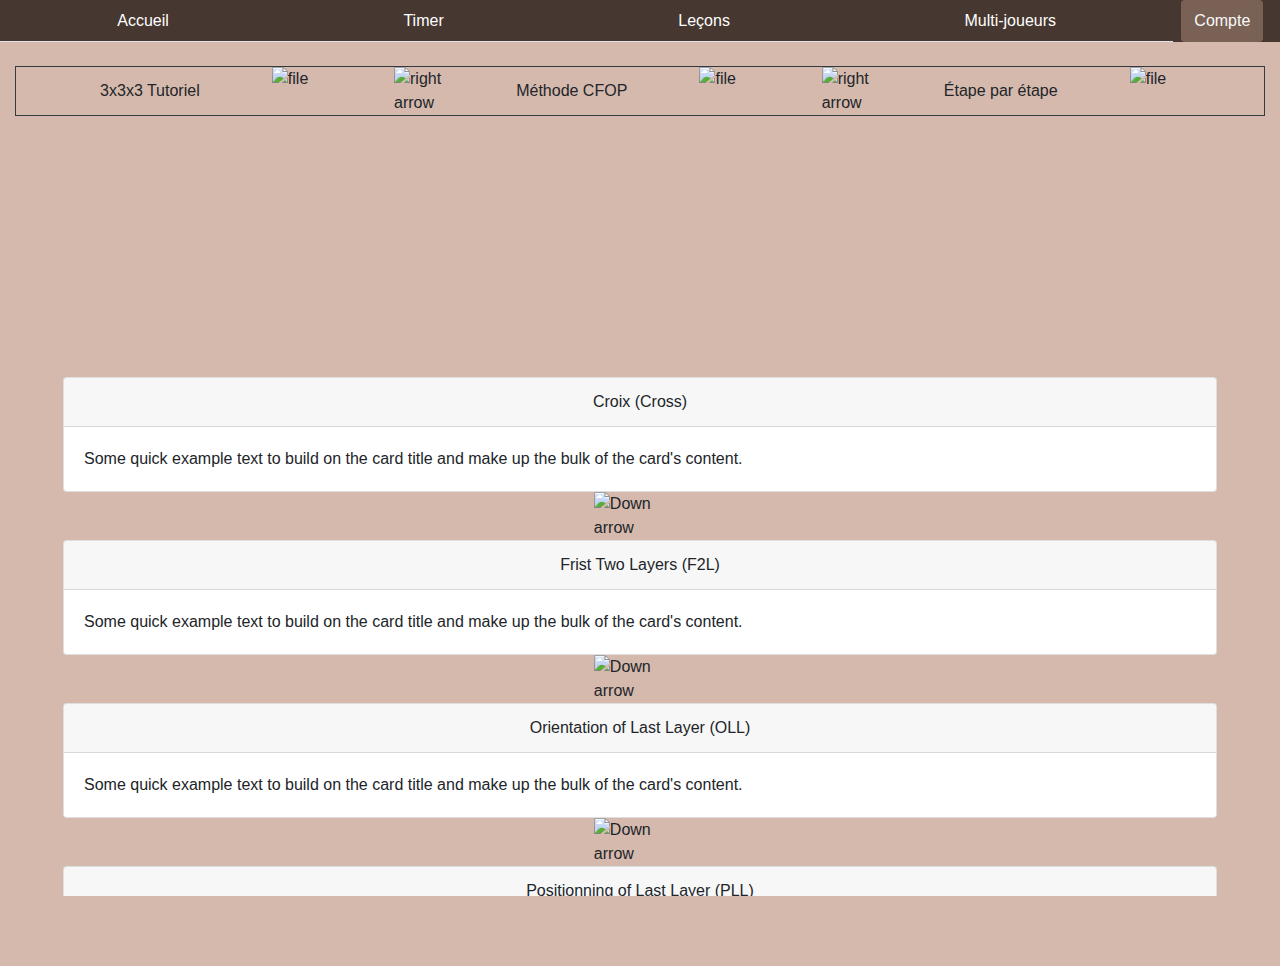
==== lesson.html @ 323f2aa7 "Ajout du timer et changement de la couleur 'khaki'" ====
<!DOCTYPE html>
<html lang="fr" dir="ltr">
<head>
  <title>Mon premier entraineur de Rubik's Cube</title>
  <meta charset="UTF-8">
  <meta name="viewport" content="width=device-width, initial-scale=1.0">
  <link rel="stylesheet" href="https://stackpath.bootstrapcdn.com/bootstrap/4.3.1/css/bootstrap.min.css" integrity="sha384-ggOyR0iXCbMQv3Xipma34MD+dH/1fQ784/j6cY/iJTQUOhcWr7x9JvoRxT2MZw1T" crossorigin="anonymous">
  <link rel="stylesheet" type="text/css" href="assets/css/lesson.css">
</head>

<body class="bg-khaki">

  <header class="bg-taupe row m-0">
    <!-- Nav tabs -->
    <div id="topTabs" class="col-11 p-0">
      <ul class="nav nav-tabs nav-fill">
        <li class="nav-item">
          <a class="nav-link" href="index.html">Accueil</a>
        </li>
        <li class="nav-item">
          <a class="nav-link" href="timer.html">Timer</a>
        </li>
        <li class="nav-item">
          <a class="nav-link" href="lesson.html">Leçons</a>
        </li>
        <li class="nav-item">
          <a class="nav-link" href="multiplayer.html">Multi-joueurs</a>
        </li>
      </ul>
    </div>
    <div class="col p-0 ml-2">
      <button type="submit" class="btn bg-taupe-light h-100"><a href="user.html" class="text-decoration-none text-light stretched-link">Compte</a></button>
    </div>
  </header>

  <div id="pageBody" class="container-fluid">
    <div id="topPagination" class="row mx-0 my-4 w-100 border border-dark">
      <div class="d-flex w-100 mx-5 justify-content-around">
        <h6 class="align-self-center m-0">3x3x3 Tutoriel</h6>
        <img src="https://image.flaticon.com/icons/svg/148/148953.svg" alt="file">
        <img src="https://image.flaticon.com/icons/svg/60/60949.svg" alt="right arrow">
        <h6 class="align-self-center m-0">Méthode CFOP</h6>
        <img src="https://image.flaticon.com/icons/svg/148/148953.svg" alt="file">
        <img src="https://image.flaticon.com/icons/svg/60/60949.svg" alt="right arrow">
        <h6 class="align-self-center m-0">Étape par étape</h6>
        <img src="https://image.flaticon.com/icons/svg/148/148953.svg" alt="file">
      </div>
    </div>
    <div id="lessonContainer">
      <div id="lessons" class="row mx-0 px-5 w-100 d-flex flex-column flex-nowrap justify-content-center">
        <div class="card">
          <div class="card-header text-center">Croix (Cross)</div>
          <div class="card-body">
            <p class="card-text">
              Some quick example text to build on the card title
              and make up the bulk of the card's content.
            </p>
          </div>
        </div>
        <img class="mx-auto" src="https://image.flaticon.com/icons/svg/59/59690.svg" alt="Down arrow">
        <div class="card">
          <div class="card-header text-center">Frist Two Layers (F2L)</div>
          <div class="card-body">
            <p class="card-text">
              Some quick example text to build on the card title
              and make up the bulk of the card's content.
            </p>
          </div>
        </div>
        <img class="mx-auto" src="https://image.flaticon.com/icons/svg/59/59690.svg" alt="Down arrow">
        <div class="card">
          <div class="card-header text-center">Orientation of Last Layer (OLL)</div>
          <div class="card-body">
            <p class="card-text">
              Some quick example text to build on the card title
              and make up the bulk of the card's content.
            </p>
          </div>
        </div>
        <img class="mx-auto" src="https://image.flaticon.com/icons/svg/59/59690.svg" alt="Down arrow">
        <div class="card mb-4">
          <div class="card-header text-center">Positionning of Last Layer (PLL)</div>
          <div class="card-body">
            <div class="card-text">
              Some quick example text to build on the card title
              and make up the bulk of the card's content.
              <img class="lessonImage" src="https://image.flaticon.com/icons/svg/2285/2285806.svg" alt="cube">
            </div>
          </div>
        </div>
    </div>
    </div>
  </div>
  <script src="https://ajax.googleapis.com/ajax/libs/jquery/3.4.1/jquery.min.js"></script>
  <script src="https://cdnjs.cloudflare.com/ajax/libs/popper.js/1.14.7/umd/popper.min.js"></script>
  <script src="https://maxcdn.bootstrapcdn.com/bootstrap/4.3.1/js/bootstrap.min.js"></script>
  <script src="assets/js/lesson.js"></script>
</body>
</html>
---- assets/css/lesson.css ----
html, body {
  max-width: 100vw;
  scroll-behavior: smooth;
  overflow: hidden;
}
body {
  max-height: 100vh;
}
.bg-silver {
  background-color: #D3C0B8;
}
.bg-khaki {
  background-color: #D5B9AD;
}
.bg-copper {
  background-color: #BF6B44;
}
.bg-taupe-light {
  background-color: #7A6155;
}
.bg-taupe {
  background-color: #463730;
}
header {
  display: none;
}
#topTabs a {
  color: white;
}
#topPagination img {
  width: 50px;
}
#pageBody {
  height: 100vh;
}
#lessons {
  overflow-y: scroll;
  height: 84vh;
}
/* Bug avec l'overflow, margin-top necessaire mais pas viable */
#lessons .card:first-child {
  margin-top: 30%;
}
#lessonContainer img {
  width: 8%;
}
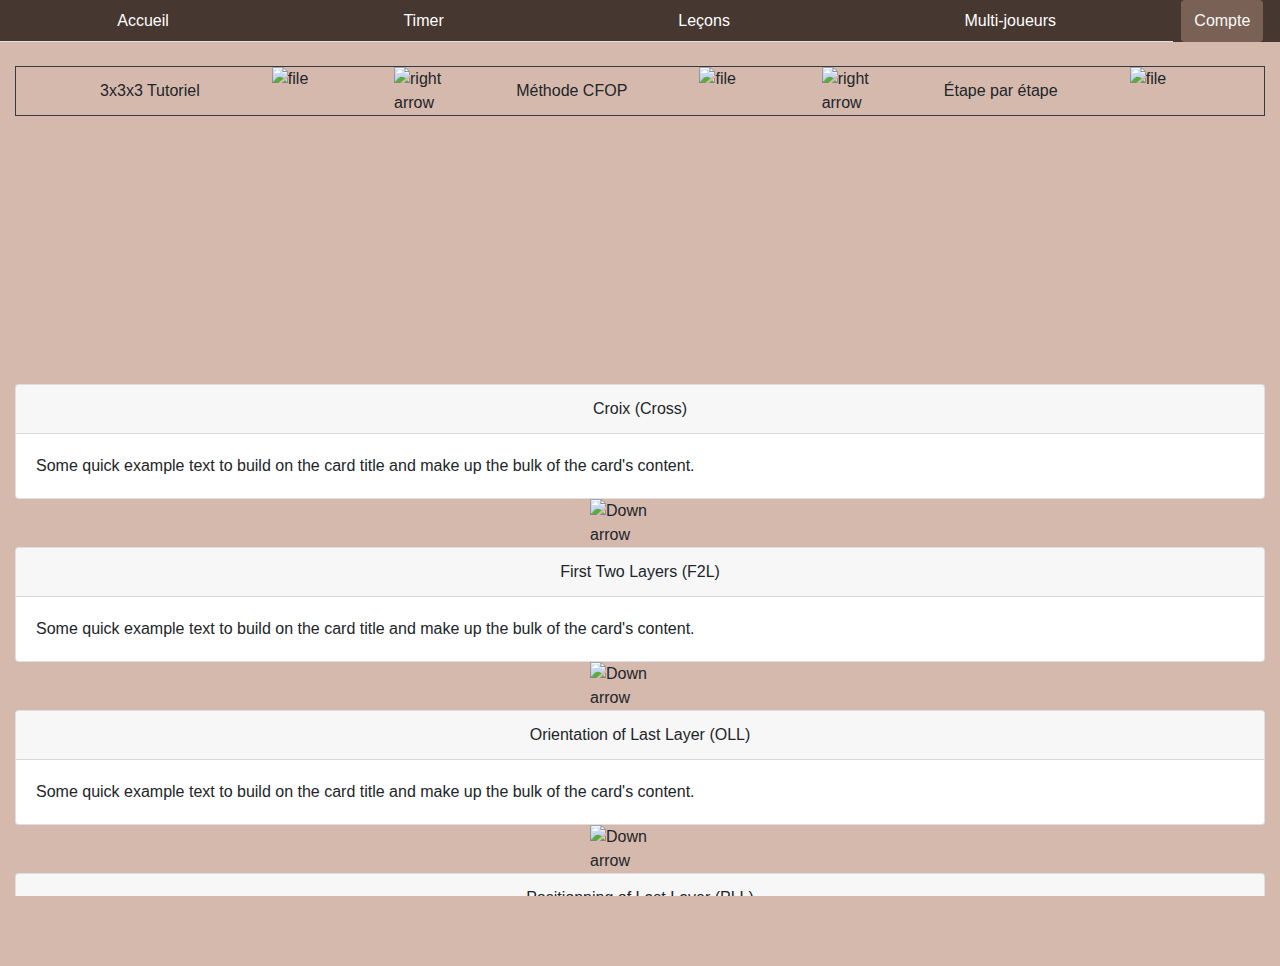
==== commit ee4d980a: "Correction des commentaires et de la syntaxe" ====
--- a/lesson.html
+++ b/lesson.html
@@ -1,13 +1,13 @@
 <!DOCTYPE html>
 <html lang="fr" dir="ltr">
 <head>
-  <title>Mon premier entraineur de Rubik's Cube</title>
+  <!-- ³ = alt + 0179 -->
+  <title>Leçons - Solution³</title>
   <meta charset="UTF-8">
   <meta name="viewport" content="width=device-width, initial-scale=1.0">
   <link rel="stylesheet" href="https://stackpath.bootstrapcdn.com/bootstrap/4.3.1/css/bootstrap.min.css" integrity="sha384-ggOyR0iXCbMQv3Xipma34MD+dH/1fQ784/j6cY/iJTQUOhcWr7x9JvoRxT2MZw1T" crossorigin="anonymous">
   <link rel="stylesheet" type="text/css" href="assets/css/lesson.css">
 </head>
-
 <body class="bg-khaki">
 
   <header class="bg-taupe row m-0">
@@ -32,7 +32,7 @@
       <button type="submit" class="btn bg-taupe-light h-100"><a href="user.html" class="text-decoration-none text-light stretched-link">Compte</a></button>
     </div>
   </header>
-
+  <!-- Top pagination  -->
   <div id="pageBody" class="container-fluid">
     <div id="topPagination" class="row mx-0 my-4 w-100 border border-dark">
       <div class="d-flex w-100 mx-5 justify-content-around">
@@ -47,9 +47,9 @@
       </div>
     </div>
     <div id="lessonContainer">
-      <div id="lessons" class="row mx-0 px-5 w-100 d-flex flex-column flex-nowrap justify-content-center">
+      <div id="lessons" class="row mx-0 w-100 d-flex flex-column flex-nowrap justify-content-center">
         <div class="card">
-          <div class="card-header text-center">Croix (Cross)</div>
+          <p class="card-header text-center">Croix (Cross)</p>
           <div class="card-body">
             <p class="card-text">
               Some quick example text to build on the card title
@@ -59,7 +59,7 @@
         </div>
         <img class="mx-auto" src="https://image.flaticon.com/icons/svg/59/59690.svg" alt="Down arrow">
         <div class="card">
-          <div class="card-header text-center">Frist Two Layers (F2L)</div>
+          <p class="card-header text-center">First Two Layers (F2L)</p>
           <div class="card-body">
             <p class="card-text">
               Some quick example text to build on the card title
@@ -69,7 +69,7 @@
         </div>
         <img class="mx-auto" src="https://image.flaticon.com/icons/svg/59/59690.svg" alt="Down arrow">
         <div class="card">
-          <div class="card-header text-center">Orientation of Last Layer (OLL)</div>
+          <p class="card-header text-center">Orientation of Last Layer (OLL)</p>
           <div class="card-body">
             <p class="card-text">
               Some quick example text to build on the card title
@@ -79,11 +79,13 @@
         </div>
         <img class="mx-auto" src="https://image.flaticon.com/icons/svg/59/59690.svg" alt="Down arrow">
         <div class="card mb-4">
-          <div class="card-header text-center">Positionning of Last Layer (PLL)</div>
+          <p class="card-header text-center">Positionning of Last Layer (PLL)</p>
           <div class="card-body">
-            <div class="card-text">
-              Some quick example text to build on the card title
-              and make up the bulk of the card's content.
+            <div class="card-text d-flex">
+              <p class="card-text">
+                Some quick example text to build on the card title
+                and make up the bulk of the card's content.
+              </p>
               <img class="lessonImage" src="https://image.flaticon.com/icons/svg/2285/2285806.svg" alt="cube">
             </div>
           </div>
@@ -91,6 +93,7 @@
     </div>
     </div>
   </div>
+  <!-- Mandatory last script links -->
   <script src="https://ajax.googleapis.com/ajax/libs/jquery/3.4.1/jquery.min.js"></script>
   <script src="https://cdnjs.cloudflare.com/ajax/libs/popper.js/1.14.7/umd/popper.min.js"></script>
   <script src="https://maxcdn.bootstrapcdn.com/bootstrap/4.3.1/js/bootstrap.min.js"></script>
--- a/assets/css/lesson.css
+++ b/assets/css/lesson.css
@@ -6,6 +6,7 @@
 body {
   max-height: 100vh;
 }
+/* Personnalised color palette */
 .bg-silver {
   background-color: #D3C0B8;
 }
@@ -21,6 +22,7 @@
 .bg-taupe {
   background-color: #463730;
 }
+/* Personnalised color palette */
 header {
   display: none;
 }
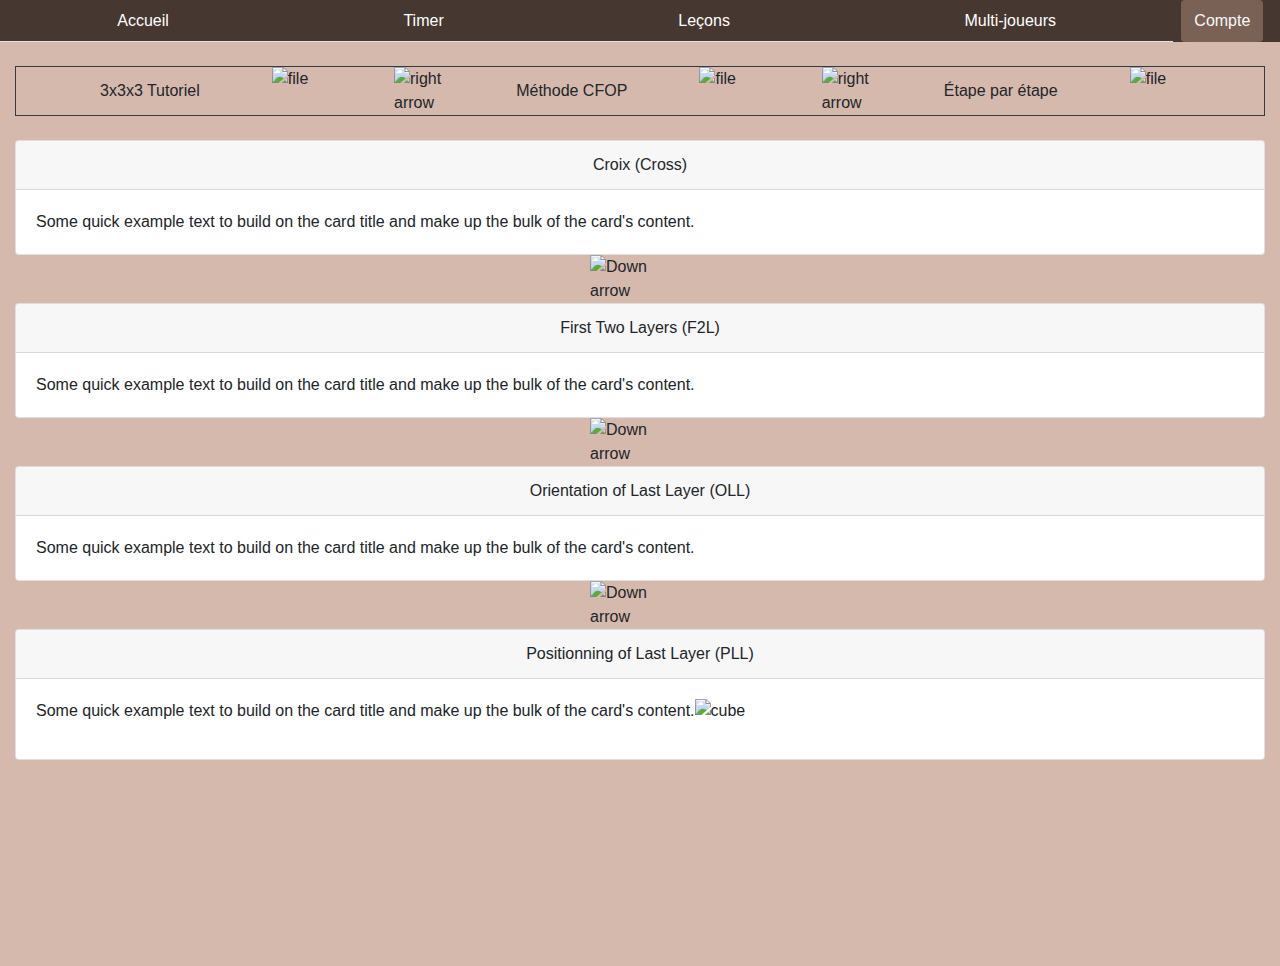
==== commit c4266748: "Page leçons responsive ( sauf top menu )" ====
--- a/lesson.html
+++ b/lesson.html
@@ -90,7 +90,7 @@
             </div>
           </div>
         </div>
-    </div>
+      </div>
     </div>
   </div>
   <!-- Mandatory last script links -->
--- a/assets/css/lesson.css
+++ b/assets/css/lesson.css
@@ -1,7 +1,7 @@
 html, body {
   max-width: 100vw;
   scroll-behavior: smooth;
-  overflow: hidden;
+  overflow-x: hidden;
 }
 body {
   max-height: 100vh;
@@ -35,14 +35,25 @@
 #pageBody {
   height: 100vh;
 }
-#lessons {
-  overflow-y: scroll;
-  height: 84vh;
-}
-/* Bug avec l'overflow, margin-top necessaire mais pas viable */
-#lessons .card:first-child {
-  margin-top: 30%;
-}
 #lessonContainer img {
   width: 8%;
 }
+/* Medial Queries */
+@media only screen and (max-width: 575px) {
+  img[alt='right arrow'] {
+    content: url('https://image.flaticon.com/icons/svg/2223/2223610.svg');
+  }
+  #topPagination div {
+    display: flex;
+    flex-direction: column;
+    align-items: center;
+  }
+  #topPagination img {
+    width: 30px;
+  }
+}
+@media only screen and (max-width: 768px) {
+  body {
+    padding-bottom: 5%;
+  }
+}
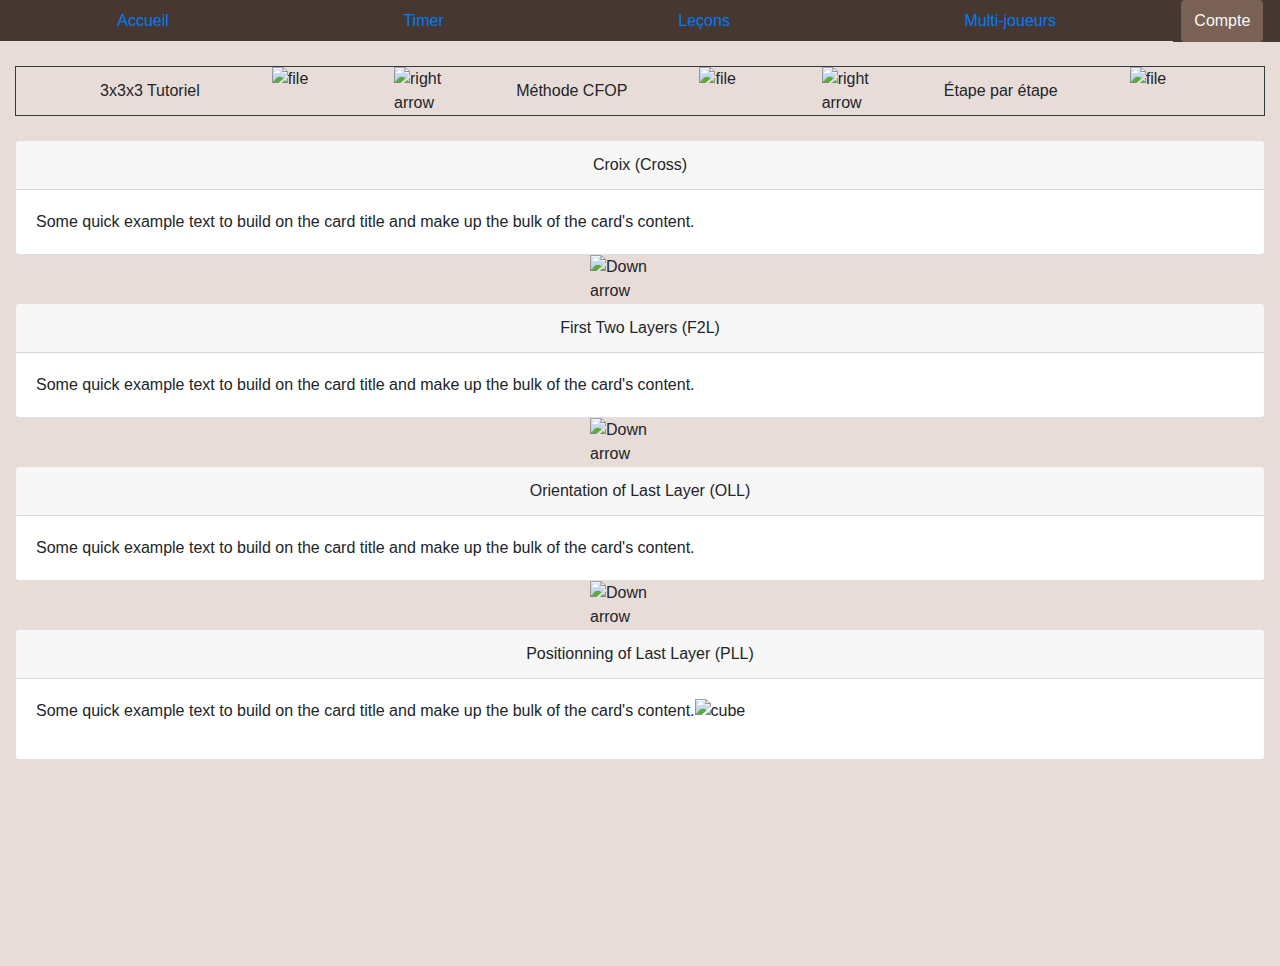
==== commit 2df93d24: "modification du css pour un meilleur rendu responive" ====
--- a/lesson.html
+++ b/lesson.html
@@ -6,9 +6,10 @@
   <meta charset="UTF-8">
   <meta name="viewport" content="width=device-width, initial-scale=1.0">
   <link rel="stylesheet" href="https://stackpath.bootstrapcdn.com/bootstrap/4.3.1/css/bootstrap.min.css" integrity="sha384-ggOyR0iXCbMQv3Xipma34MD+dH/1fQ784/j6cY/iJTQUOhcWr7x9JvoRxT2MZw1T" crossorigin="anonymous">
+  <link rel="stylesheet" type="text/css" href="assets/css/topMenu.css">
   <link rel="stylesheet" type="text/css" href="assets/css/lesson.css">
 </head>
-<body class="bg-khaki">
+<body class="bg-gainsboro">
 
   <header class="bg-taupe row m-0">
     <!-- Nav tabs -->
@@ -97,6 +98,7 @@
   <script src="https://ajax.googleapis.com/ajax/libs/jquery/3.4.1/jquery.min.js"></script>
   <script src="https://cdnjs.cloudflare.com/ajax/libs/popper.js/1.14.7/umd/popper.min.js"></script>
   <script src="https://maxcdn.bootstrapcdn.com/bootstrap/4.3.1/js/bootstrap.min.js"></script>
+  <script src="assets/js/topMenu.js"></script>
   <script src="assets/js/lesson.js"></script>
 </body>
 </html>
--- a/assets/css/lesson.css
+++ b/assets/css/lesson.css
@@ -8,10 +8,10 @@
 }
 /* Personnalised color palette */
 .bg-silver {
-  background-color: #D3C0B8;
+  background-color: #C1C1C1;
 }
-.bg-khaki {
-  background-color: #D5B9AD;
+.bg-gainsboro {
+  background-color: #E8DCD8;
 }
 .bg-copper {
   background-color: #BF6B44;
@@ -23,12 +23,6 @@
   background-color: #463730;
 }
 /* Personnalised color palette */
-header {
-  display: none;
-}
-#topTabs a {
-  color: white;
-}
 #topPagination img {
   width: 50px;
 }
@@ -39,6 +33,12 @@
   width: 8%;
 }
 /* Medial Queries */
+/* Mobile phone */
+@media only screen and (max-width: 768px) {
+  body {
+    padding-bottom: 5%;
+  }
+}
 @media only screen and (max-width: 575px) {
   img[alt='right arrow'] {
     content: url('https://image.flaticon.com/icons/svg/2223/2223610.svg');
@@ -52,8 +52,3 @@
     width: 30px;
   }
 }
-@media only screen and (max-width: 768px) {
-  body {
-    padding-bottom: 5%;
-  }
-}
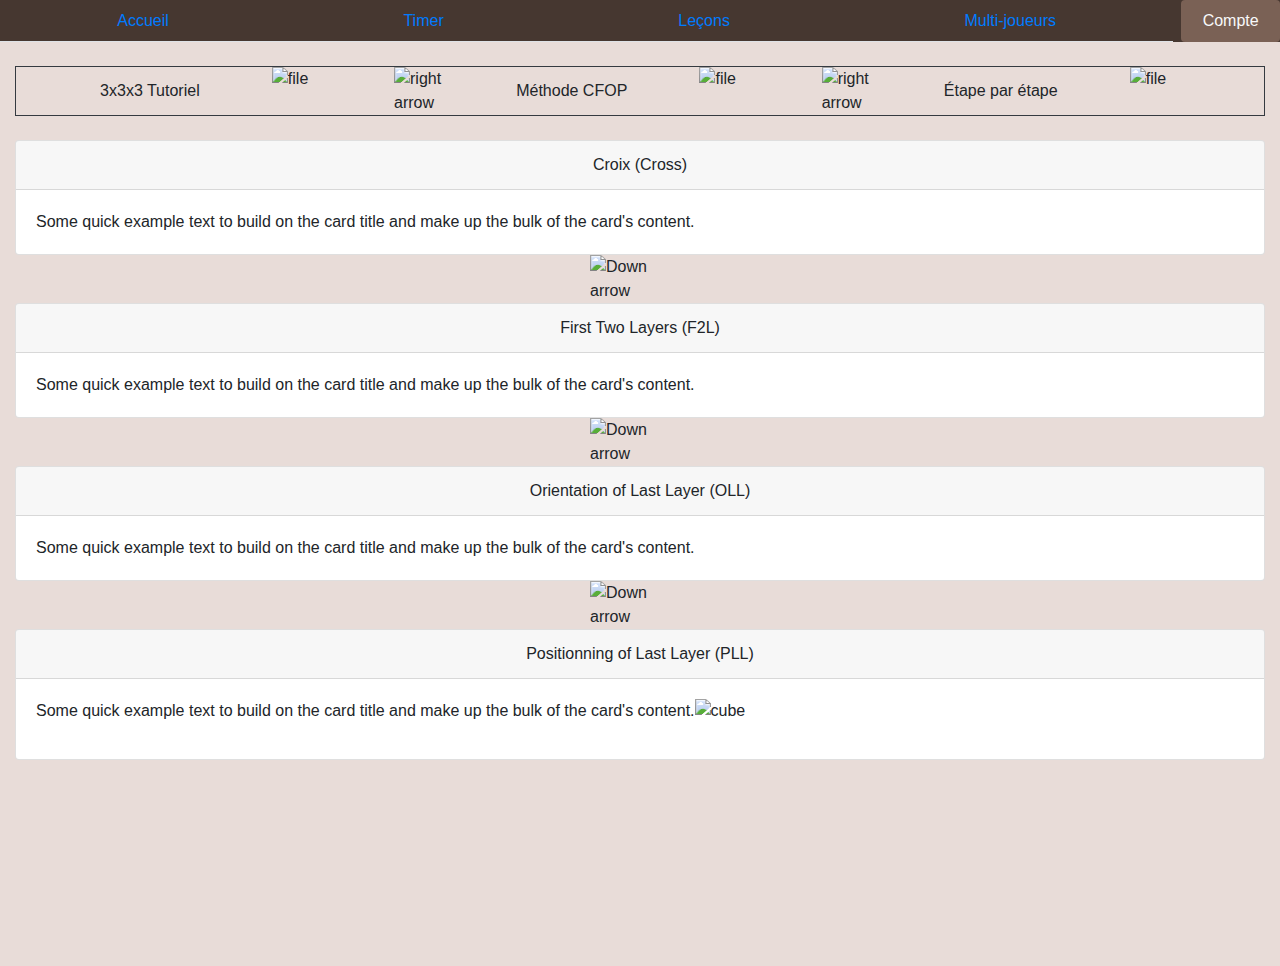
==== commit f62b801b: "Modification du bouton " compte " et ajout de auto pop-up dans timer.html" ====
--- a/lesson.html
+++ b/lesson.html
@@ -6,14 +6,14 @@
   <meta charset="UTF-8">
   <meta name="viewport" content="width=device-width, initial-scale=1.0">
   <link rel="stylesheet" href="https://stackpath.bootstrapcdn.com/bootstrap/4.3.1/css/bootstrap.min.css" integrity="sha384-ggOyR0iXCbMQv3Xipma34MD+dH/1fQ784/j6cY/iJTQUOhcWr7x9JvoRxT2MZw1T" crossorigin="anonymous">
-  <link rel="stylesheet" type="text/css" href="assets/css/topMenu.css">
+  <link rel="stylesheet" type="text/css" href="assets/css/header.css">
   <link rel="stylesheet" type="text/css" href="assets/css/lesson.css">
 </head>
 <body class="bg-gainsboro">
 
   <header class="bg-taupe row m-0">
     <!-- Nav tabs -->
-    <div id="topTabs" class="col-11 p-0">
+    <div id="topTabs" class="col-xl-11 col-md-10 col-9 p-0">
       <ul class="nav nav-tabs nav-fill">
         <li class="nav-item">
           <a class="nav-link" href="index.html">Accueil</a>
@@ -30,7 +30,7 @@
       </ul>
     </div>
     <div class="col p-0 ml-2">
-      <button type="submit" class="btn bg-taupe-light h-100"><a href="user.html" class="text-decoration-none text-light stretched-link">Compte</a></button>
+      <button type="submit" class="btn btn-block bg-taupe-light h-100"><a href="user.html" class="text-decoration-none text-light stretched-link">Compte</a></button>
     </div>
   </header>
   <!-- Top pagination  -->
@@ -98,7 +98,6 @@
   <script src="https://ajax.googleapis.com/ajax/libs/jquery/3.4.1/jquery.min.js"></script>
   <script src="https://cdnjs.cloudflare.com/ajax/libs/popper.js/1.14.7/umd/popper.min.js"></script>
   <script src="https://maxcdn.bootstrapcdn.com/bootstrap/4.3.1/js/bootstrap.min.js"></script>
-  <script src="assets/js/topMenu.js"></script>
-  <script src="assets/js/lesson.js"></script>
+  <script src="assets/js/header.js"></script>
 </body>
 </html>
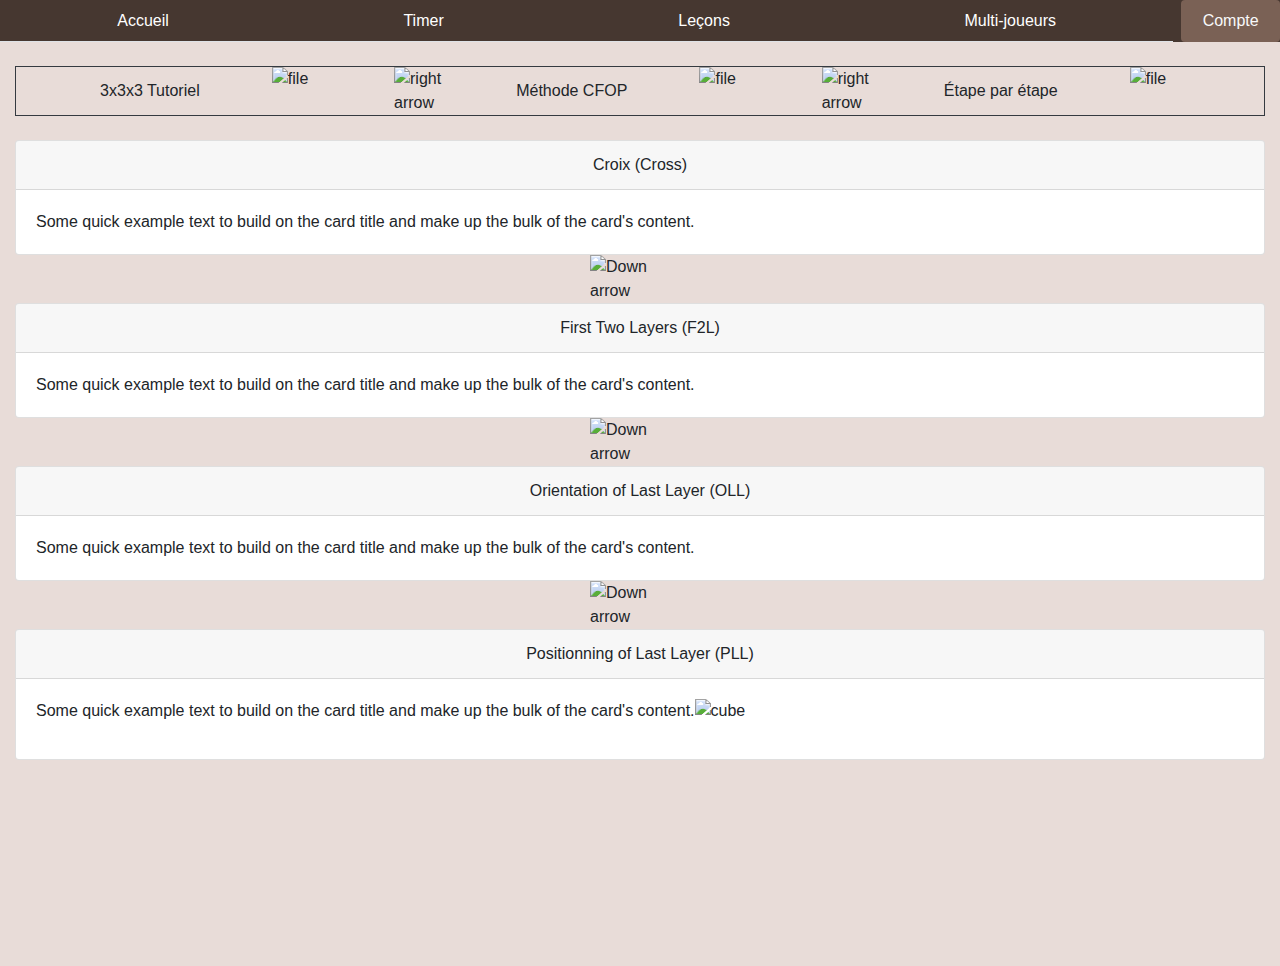
==== commit d9abff33: "final push" ====
--- a/lesson.html
+++ b/lesson.html
@@ -1,103 +1,103 @@
-<!DOCTYPE html>
-<html lang="fr" dir="ltr">
-<head>
-  <!-- ³ = alt + 0179 -->
-  <title>Leçons - Solution³</title>
-  <meta charset="UTF-8">
-  <meta name="viewport" content="width=device-width, initial-scale=1.0">
-  <link rel="stylesheet" href="https://stackpath.bootstrapcdn.com/bootstrap/4.3.1/css/bootstrap.min.css" integrity="sha384-ggOyR0iXCbMQv3Xipma34MD+dH/1fQ784/j6cY/iJTQUOhcWr7x9JvoRxT2MZw1T" crossorigin="anonymous">
-  <link rel="stylesheet" type="text/css" href="assets/css/header.css">
-  <link rel="stylesheet" type="text/css" href="assets/css/lesson.css">
-</head>
-<body class="bg-gainsboro">
-
-  <header class="bg-taupe row m-0">
-    <!-- Nav tabs -->
-    <div id="topTabs" class="col-xl-11 col-md-10 col-9 p-0">
-      <ul class="nav nav-tabs nav-fill">
-        <li class="nav-item">
-          <a class="nav-link" href="index.html">Accueil</a>
-        </li>
-        <li class="nav-item">
-          <a class="nav-link" href="timer.html">Timer</a>
-        </li>
-        <li class="nav-item">
-          <a class="nav-link" href="lesson.html">Leçons</a>
-        </li>
-        <li class="nav-item">
-          <a class="nav-link" href="multiplayer.html">Multi-joueurs</a>
-        </li>
-      </ul>
-    </div>
-    <div class="col p-0 ml-2">
-      <button type="submit" class="btn btn-block bg-taupe-light h-100"><a href="user.html" class="text-decoration-none text-light stretched-link">Compte</a></button>
-    </div>
-  </header>
-  <!-- Top pagination  -->
-  <div id="pageBody" class="container-fluid">
-    <div id="topPagination" class="row mx-0 my-4 w-100 border border-dark">
-      <div class="d-flex w-100 mx-5 justify-content-around">
-        <h6 class="align-self-center m-0">3x3x3 Tutoriel</h6>
-        <img src="https://image.flaticon.com/icons/svg/148/148953.svg" alt="file">
-        <img src="https://image.flaticon.com/icons/svg/60/60949.svg" alt="right arrow">
-        <h6 class="align-self-center m-0">Méthode CFOP</h6>
-        <img src="https://image.flaticon.com/icons/svg/148/148953.svg" alt="file">
-        <img src="https://image.flaticon.com/icons/svg/60/60949.svg" alt="right arrow">
-        <h6 class="align-self-center m-0">Étape par étape</h6>
-        <img src="https://image.flaticon.com/icons/svg/148/148953.svg" alt="file">
-      </div>
-    </div>
-    <div id="lessonContainer">
-      <div id="lessons" class="row mx-0 w-100 d-flex flex-column flex-nowrap justify-content-center">
-        <div class="card">
-          <p class="card-header text-center">Croix (Cross)</p>
-          <div class="card-body">
-            <p class="card-text">
-              Some quick example text to build on the card title
-              and make up the bulk of the card's content.
-            </p>
-          </div>
-        </div>
-        <img class="mx-auto" src="https://image.flaticon.com/icons/svg/59/59690.svg" alt="Down arrow">
-        <div class="card">
-          <p class="card-header text-center">First Two Layers (F2L)</p>
-          <div class="card-body">
-            <p class="card-text">
-              Some quick example text to build on the card title
-              and make up the bulk of the card's content.
-            </p>
-          </div>
-        </div>
-        <img class="mx-auto" src="https://image.flaticon.com/icons/svg/59/59690.svg" alt="Down arrow">
-        <div class="card">
-          <p class="card-header text-center">Orientation of Last Layer (OLL)</p>
-          <div class="card-body">
-            <p class="card-text">
-              Some quick example text to build on the card title
-              and make up the bulk of the card's content.
-            </p>
-          </div>
-        </div>
-        <img class="mx-auto" src="https://image.flaticon.com/icons/svg/59/59690.svg" alt="Down arrow">
-        <div class="card mb-4">
-          <p class="card-header text-center">Positionning of Last Layer (PLL)</p>
-          <div class="card-body">
-            <div class="card-text d-flex">
-              <p class="card-text">
-                Some quick example text to build on the card title
-                and make up the bulk of the card's content.
-              </p>
-              <img class="lessonImage" src="https://image.flaticon.com/icons/svg/2285/2285806.svg" alt="cube">
-            </div>
-          </div>
-        </div>
-      </div>
-    </div>
-  </div>
-  <!-- Mandatory last script links -->
-  <script src="https://ajax.googleapis.com/ajax/libs/jquery/3.4.1/jquery.min.js"></script>
-  <script src="https://cdnjs.cloudflare.com/ajax/libs/popper.js/1.14.7/umd/popper.min.js"></script>
-  <script src="https://maxcdn.bootstrapcdn.com/bootstrap/4.3.1/js/bootstrap.min.js"></script>
-  <script src="assets/js/header.js"></script>
-</body>
-</html>
+<!DOCTYPE html>
+<html lang="fr" dir="ltr">
+<head>
+  <!-- ³ = alt + 0179 -->
+  <title>Leçons - Solution³</title>
+  <meta charset="UTF-8">
+  <meta name="viewport" content="width=device-width, initial-scale=1.0">
+  <link rel="stylesheet" href="https://stackpath.bootstrapcdn.com/bootstrap/4.3.1/css/bootstrap.min.css" integrity="sha384-ggOyR0iXCbMQv3Xipma34MD+dH/1fQ784/j6cY/iJTQUOhcWr7x9JvoRxT2MZw1T" crossorigin="anonymous">
+  <link rel="stylesheet" type="text/css" href="assets/css/header.css">
+  <link rel="stylesheet" type="text/css" href="assets/css/lesson.css">
+</head>
+<body class="bg-gainsboro">
+
+  <header class="bg-taupe row m-0">
+    <!-- Nav tabs -->
+    <div id="topTabs" class="col-xl-11 col-md-10 col-9 p-0">
+      <ul class="nav nav-tabs nav-fill">
+        <li class="nav-item">
+          <a class="nav-link" href="index.html">Accueil</a>
+        </li>
+        <li class="nav-item">
+          <a class="nav-link" href="timer.html">Timer</a>
+        </li>
+        <li class="nav-item">
+          <a class="nav-link" href="lesson.html">Leçons</a>
+        </li>
+        <li class="nav-item">
+          <a class="nav-link" href="multiplayer.html">Multi-joueurs</a>
+        </li>
+      </ul>
+    </div>
+    <div class="col p-0 ml-2">
+      <button type="submit" class="btn btn-block bg-taupe-light h-100"><a href="user.html" class="text-decoration-none text-light stretched-link">Compte</a></button>
+    </div>
+  </header>
+  <!-- Top pagination  -->
+  <div id="pageBody" class="container-fluid">
+    <div id="topPagination" class="row mx-0 my-4 w-100 border border-dark">
+      <div class="d-flex w-100 mx-5 justify-content-around">
+        <h6 class="align-self-center m-0">3x3x3 Tutoriel</h6>
+        <img src="https://image.flaticon.com/icons/svg/148/148953.svg" alt="file">
+        <img src="https://image.flaticon.com/icons/svg/60/60949.svg" alt="right arrow">
+        <h6 class="align-self-center m-0">Méthode CFOP</h6>
+        <img src="https://image.flaticon.com/icons/svg/148/148953.svg" alt="file">
+        <img src="https://image.flaticon.com/icons/svg/60/60949.svg" alt="right arrow">
+        <h6 class="align-self-center m-0">Étape par étape</h6>
+        <img src="https://image.flaticon.com/icons/svg/148/148953.svg" alt="file">
+      </div>
+    </div>
+    <div id="lessonContainer">
+      <div id="lessons" class="row mx-0 w-100 d-flex flex-column flex-nowrap justify-content-center">
+        <div class="card">
+          <p class="card-header text-center">Croix (Cross)</p>
+          <div class="card-body">
+            <p class="card-text">
+              Some quick example text to build on the card title
+              and make up the bulk of the card's content.
+            </p>
+          </div>
+        </div>
+        <img class="mx-auto" src="https://image.flaticon.com/icons/svg/59/59690.svg" alt="Down arrow">
+        <div class="card">
+          <p class="card-header text-center">First Two Layers (F2L)</p>
+          <div class="card-body">
+            <p class="card-text">
+              Some quick example text to build on the card title
+              and make up the bulk of the card's content.
+            </p>
+          </div>
+        </div>
+        <img class="mx-auto" src="https://image.flaticon.com/icons/svg/59/59690.svg" alt="Down arrow">
+        <div class="card">
+          <p class="card-header text-center">Orientation of Last Layer (OLL)</p>
+          <div class="card-body">
+            <p class="card-text">
+              Some quick example text to build on the card title
+              and make up the bulk of the card's content.
+            </p>
+          </div>
+        </div>
+        <img class="mx-auto" src="https://image.flaticon.com/icons/svg/59/59690.svg" alt="Down arrow">
+        <div class="card mb-4">
+          <p class="card-header text-center">Positionning of Last Layer (PLL)</p>
+          <div class="card-body">
+            <div class="card-text d-flex">
+              <p class="card-text">
+                Some quick example text to build on the card title
+                and make up the bulk of the card's content.
+              </p>
+              <img class="lessonImage" src="https://image.flaticon.com/icons/svg/2285/2285806.svg" alt="cube">
+            </div>
+          </div>
+        </div>
+      </div>
+    </div>
+  </div>
+  <!-- Mandatory last script links -->
+  <script src="https://ajax.googleapis.com/ajax/libs/jquery/3.4.1/jquery.min.js"></script>
+  <script src="https://cdnjs.cloudflare.com/ajax/libs/popper.js/1.14.7/umd/popper.min.js"></script>
+  <script src="https://maxcdn.bootstrapcdn.com/bootstrap/4.3.1/js/bootstrap.min.js"></script>
+  <script src="assets/js/header.js"></script>
+</body>
+</html>
--- a/assets/css/header.css
+++ b/assets/css/header.css
@@ -0,0 +1,7 @@
+/* Top menu */
+header {
+  display: none;
+}
+#topTabs a {
+  color: white;
+}
--- a/assets/css/lesson.css
+++ b/assets/css/lesson.css
@@ -1,54 +1,54 @@
-html, body {
-  max-width: 100vw;
-  scroll-behavior: smooth;
-  overflow-x: hidden;
-}
-body {
-  max-height: 100vh;
-}
-/* Personnalised color palette */
-.bg-silver {
-  background-color: #C1C1C1;
-}
-.bg-gainsboro {
-  background-color: #E8DCD8;
-}
-.bg-copper {
-  background-color: #BF6B44;
-}
-.bg-taupe-light {
-  background-color: #7A6155;
-}
-.bg-taupe {
-  background-color: #463730;
-}
-/* Personnalised color palette */
-#topPagination img {
-  width: 50px;
-}
-#pageBody {
-  height: 100vh;
-}
-#lessonContainer img {
-  width: 8%;
-}
-/* Medial Queries */
-/* Mobile phone */
-@media only screen and (max-width: 768px) {
-  body {
-    padding-bottom: 5%;
-  }
-}
-@media only screen and (max-width: 575px) {
-  img[alt='right arrow'] {
-    content: url('https://image.flaticon.com/icons/svg/2223/2223610.svg');
-  }
-  #topPagination div {
-    display: flex;
-    flex-direction: column;
-    align-items: center;
-  }
-  #topPagination img {
-    width: 30px;
-  }
-}
+html, body {
+  max-width: 100vw;
+  scroll-behavior: smooth;
+  overflow-x: hidden;
+}
+body {
+  max-height: 100vh;
+}
+/* Personnalised color palette */
+.bg-silver {
+  background-color: #C1C1C1;
+}
+.bg-gainsboro {
+  background-color: #E8DCD8;
+}
+.bg-copper {
+  background-color: #BF6B44;
+}
+.bg-taupe-light {
+  background-color: #7A6155;
+}
+.bg-taupe {
+  background-color: #463730;
+}
+/* Personnalised color palette */
+#topPagination img {
+  width: 50px;
+}
+#pageBody {
+  height: 100vh;
+}
+#lessonContainer img {
+  width: 8%;
+}
+/* Medial Queries */
+/* Mobile phone */
+@media only screen and (max-width: 768px) {
+  body {
+    padding-bottom: 5%;
+  }
+}
+@media only screen and (max-width: 575px) {
+  img[alt='right arrow'] {
+    content: url('https://image.flaticon.com/icons/svg/2223/2223610.svg');
+  }
+  #topPagination div {
+    display: flex;
+    flex-direction: column;
+    align-items: center;
+  }
+  #topPagination img {
+    width: 30px;
+  }
+}
